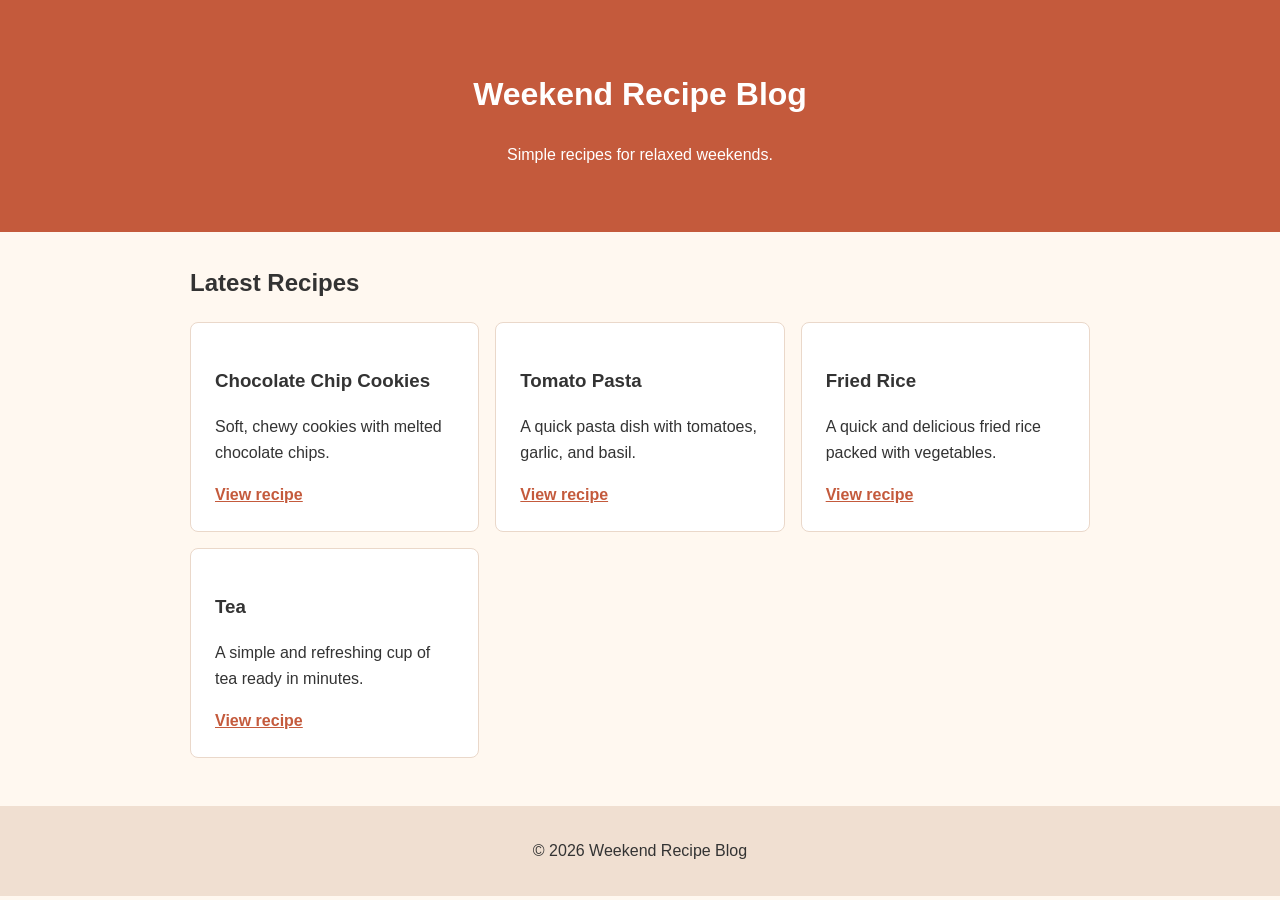
==== index.html @ 12c920a9 "Resolve recipe conflict" ====
<!DOCTYPE html>
<html lang="en">
<head>
  <meta charset="UTF-8">
  <meta name="viewport" content="width=device-width, initial-scale=1.0">
  <title>Weekend Recipe Blog</title>
  <link rel="stylesheet" href="styles.css">
</head>
<body>
  <header>
    <h1>Weekend Recipe Blog</h1>
    <p>Simple recipes for relaxed weekends.</p>
  </header>

  <main>
    <h2>Latest Recipes</h2>

    <section class="recipe-list">
      <article class="recipe-card">
        <h3>Chocolate Chip Cookies</h3>
        <p>Soft, chewy cookies with melted chocolate chips.</p>
        <a href="recipes/chocolate-chip-cookies.html">View recipe</a>
      </article>

      <article class="recipe-card">
        <h3>Tomato Pasta</h3>
        <p>A quick pasta dish with tomatoes, garlic, and basil.</p>
        <a href="recipes/tomato-pasta.html">View recipe</a>
      </article>
      <article class="recipe-card">
        <h3>Fried Rice</h3>
        <p>A quick and delicious fried rice packed with vegetables.</p>
        <a href="recipes/fried-rice.html">View recipe</a>
      </article>

      <article class="recipe-card">
        <h3>Tea</h3>
        <p>A simple and refreshing cup of tea ready in minutes.</p>
        <a href="recipes/tea.html">View recipe</a>
      </article>
    </section>
  </main>

  <footer>
    <p>&copy; 2026 Weekend Recipe Blog</p>
  </footer>
</body>
</html>
---- styles.css ----
body {
  margin: 0;
  font-family: Arial, sans-serif;
  line-height: 1.6;
  color: #333;
  background: #fff8f0;
}

header {
  padding: 3rem 1rem;
  text-align: center;
  color: white;
  background: #c45a3c;
}

main {
  max-width: 900px;
  margin: 2rem auto;
  padding: 0 1rem;
}

.recipe-list {
  display: grid;
  grid-template-columns: repeat(auto-fit, minmax(250px, 1fr));
  gap: 1rem;
}

.recipe-card {
  padding: 1.5rem;
  background: white;
  border: 1px solid #ead8ca;
  border-radius: 8px;
}

.recipe-card a {
  color: #c45a3c;
  font-weight: bold;
}

footer {
  margin-top: 3rem;
  padding: 1rem;
  text-align: center;
  background: #f0dfd1;
}
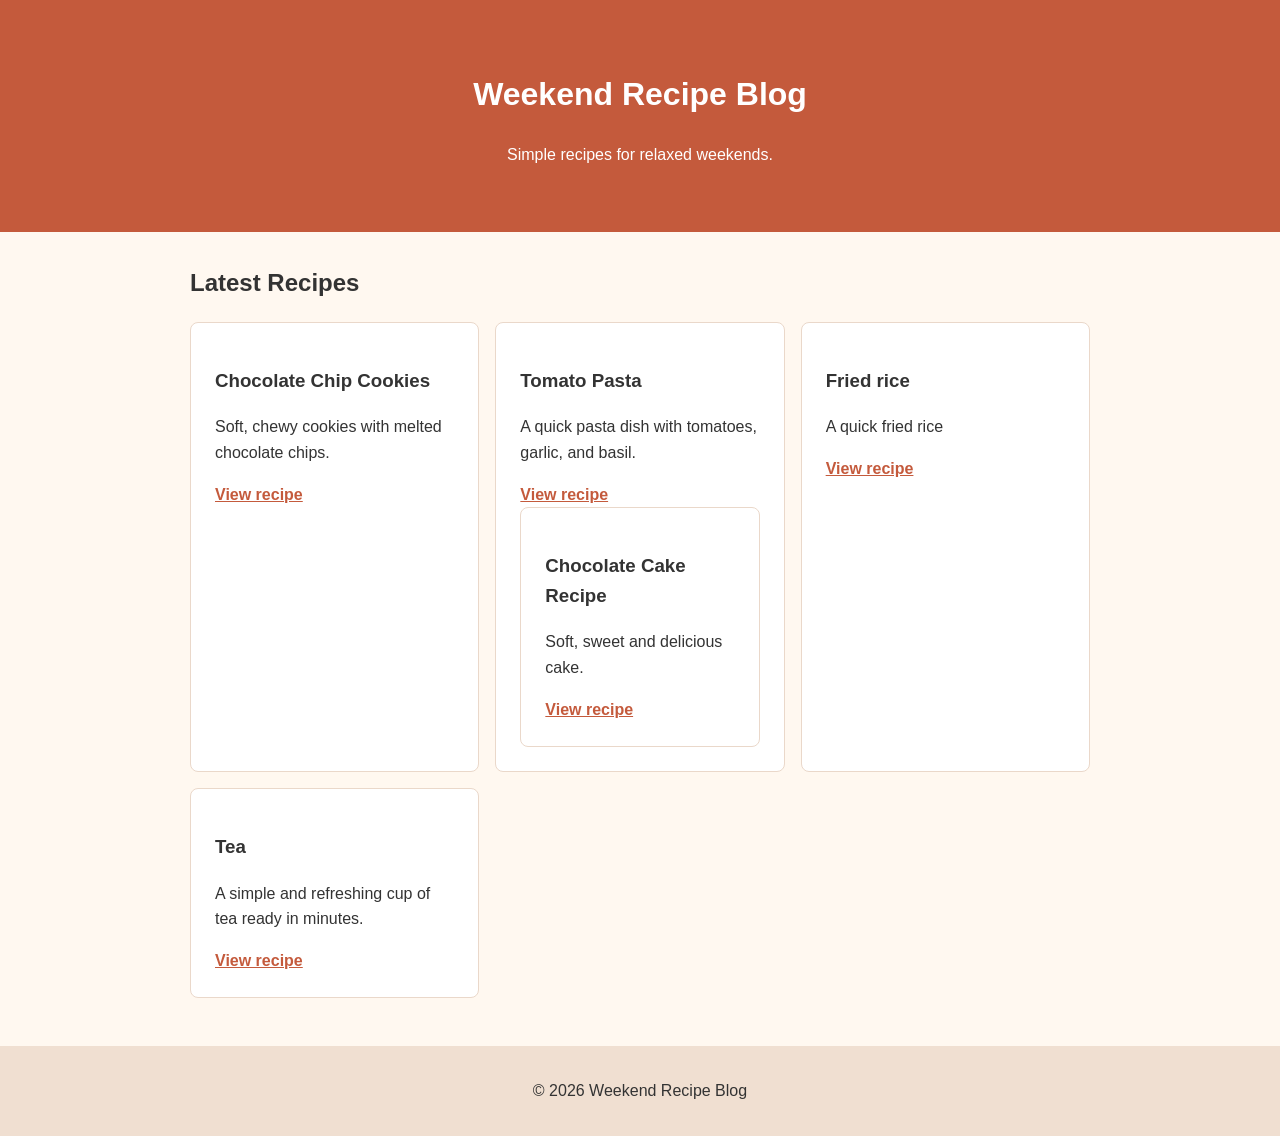
==== commit 25637025: "Merge pull request #1 from sahala-thasni/cake create an html file that containing the recipe of a ch" ====
--- a/index.html
+++ b/index.html
@@ -26,12 +26,19 @@
         <h3>Tomato Pasta</h3>
         <p>A quick pasta dish with tomatoes, garlic, and basil.</p>
         <a href="recipes/tomato-pasta.html">View recipe</a>
+
+      <article class="recipe-card">
+        <h3>Chocolate Cake Recipe</h3>
+        <p>Soft, sweet and delicious cake.</p>
+        <a href="recipes/chocolate-chip.html">View recipe</a>
+      </article>
       </article>
       <article class="recipe-card">
-        <h3>Fried Rice</h3>
-        <p>A quick and delicious fried rice packed with vegetables.</p>
+        <h3>Fried rice</h3>
+        <p>A quick fried rice</p>
         <a href="recipes/fried-rice.html">View recipe</a>
       </article>
+
 
       <article class="recipe-card">
         <h3>Tea</h3>
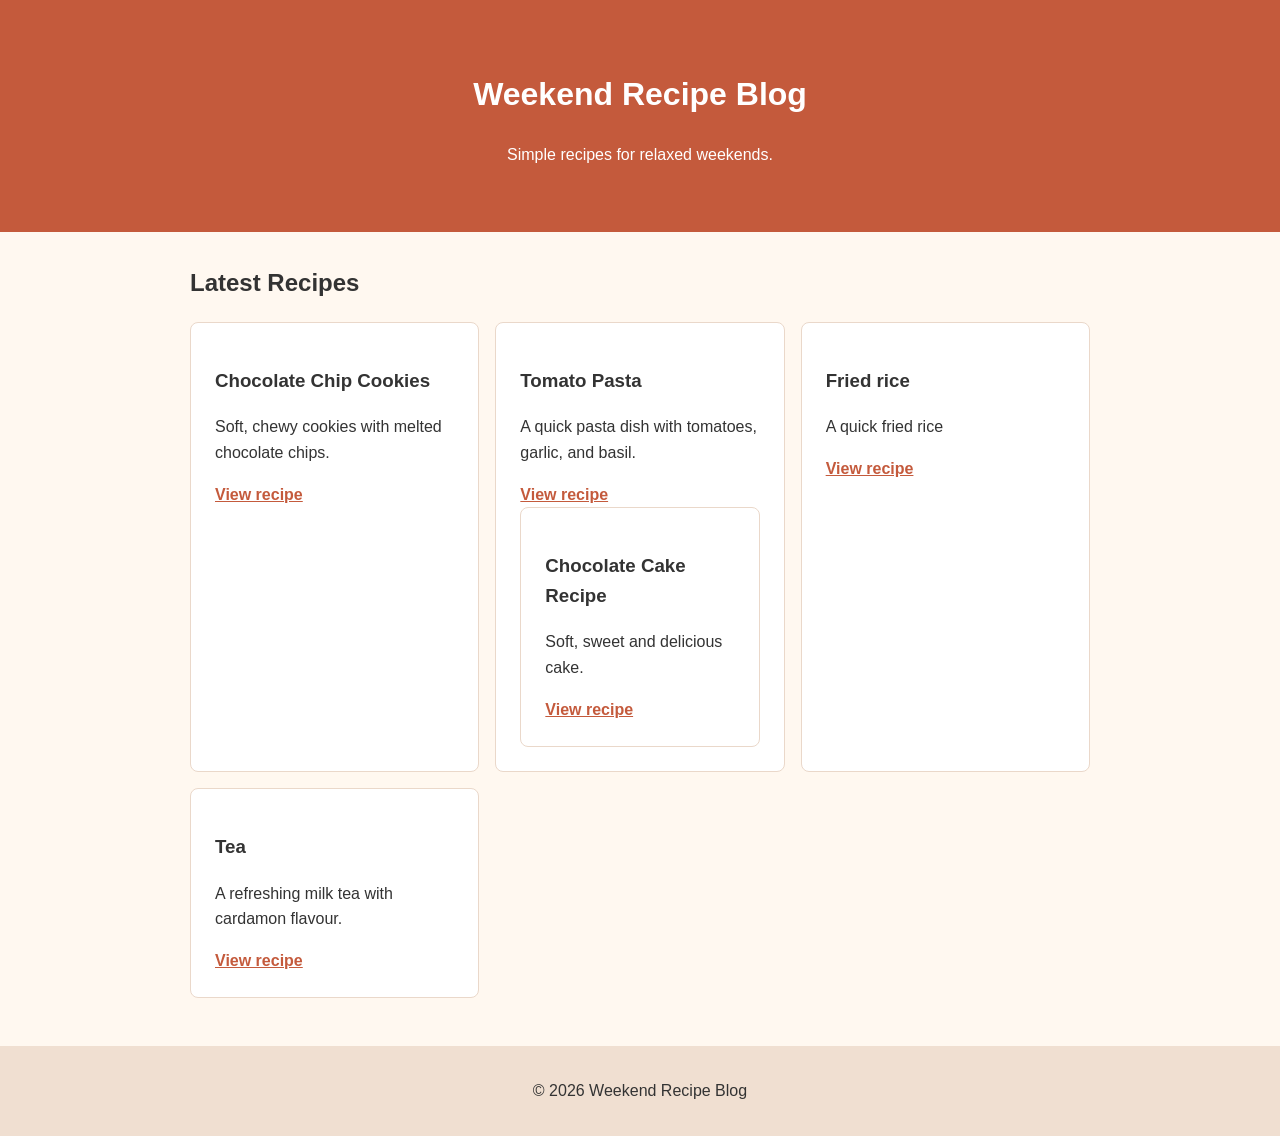
==== commit 0a34f246: "Merge pull request #3 from Ziyad-Firos/main Add tea recipe HTML file" ====
--- a/index.html
+++ b/index.html
@@ -42,7 +42,7 @@
 
       <article class="recipe-card">
         <h3>Tea</h3>
-        <p>A simple and refreshing cup of tea ready in minutes.</p>
+        <p>A refreshing milk tea with cardamon flavour.</p>
         <a href="recipes/tea.html">View recipe</a>
       </article>
     </section>
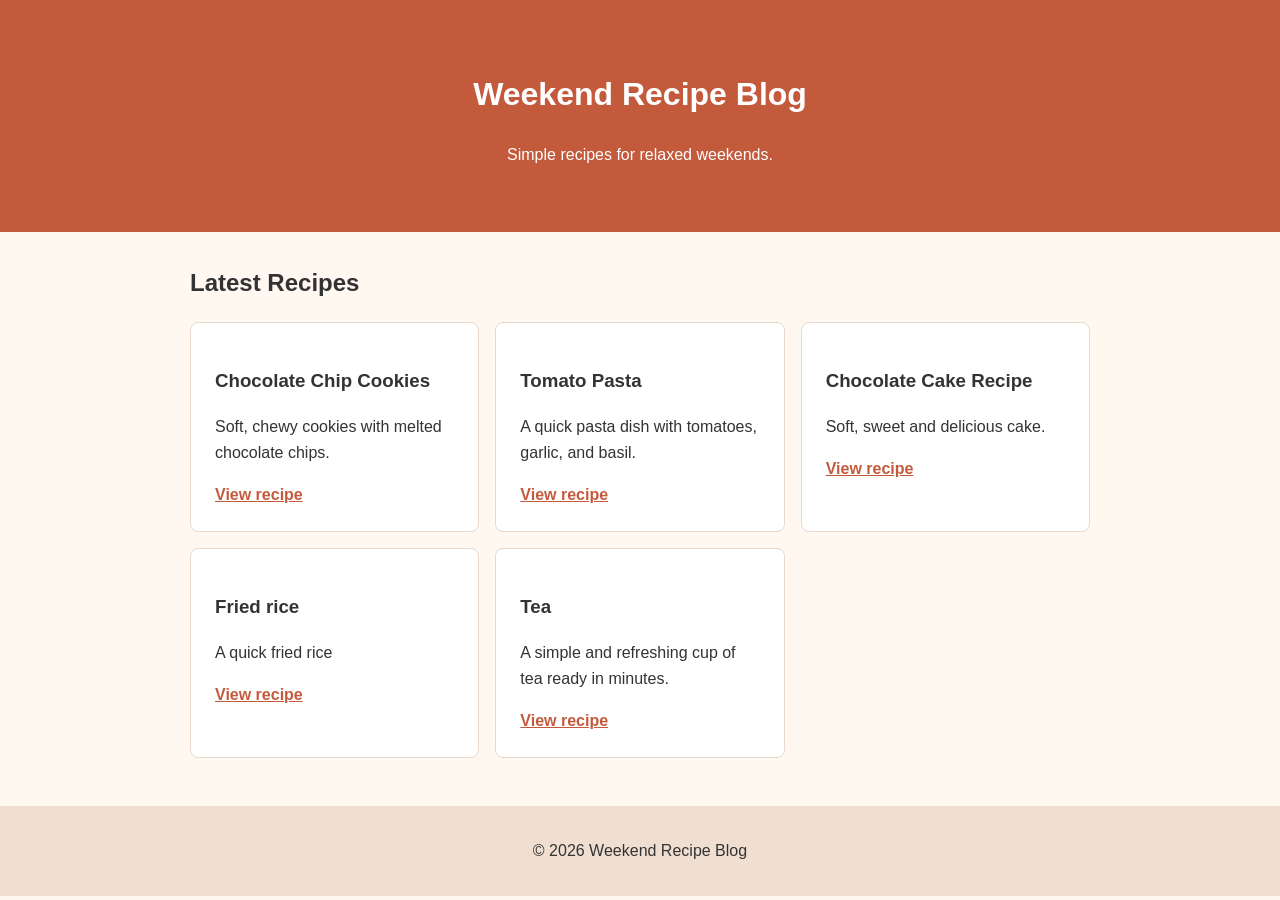
==== commit a5c945f1: "chocolat cookie modified" ====
--- a/index.html
+++ b/index.html
@@ -26,11 +26,11 @@
         <h3>Tomato Pasta</h3>
         <p>A quick pasta dish with tomatoes, garlic, and basil.</p>
         <a href="recipes/tomato-pasta.html">View recipe</a>
-
+      </article>
       <article class="recipe-card">
         <h3>Chocolate Cake Recipe</h3>
         <p>Soft, sweet and delicious cake.</p>
-        <a href="recipes/chocolate-chip.html">View recipe</a>
+        <a href="recipes/chocolate-chip-cookies.html">View recipe</a>
       </article>
       </article>
       <article class="recipe-card">
@@ -42,7 +42,7 @@
 
       <article class="recipe-card">
         <h3>Tea</h3>
-        <p>A refreshing milk tea with cardamon flavour.</p>
+        <p>A simple and refreshing cup of tea ready in minutes.</p>
         <a href="recipes/tea.html">View recipe</a>
       </article>
     </section>
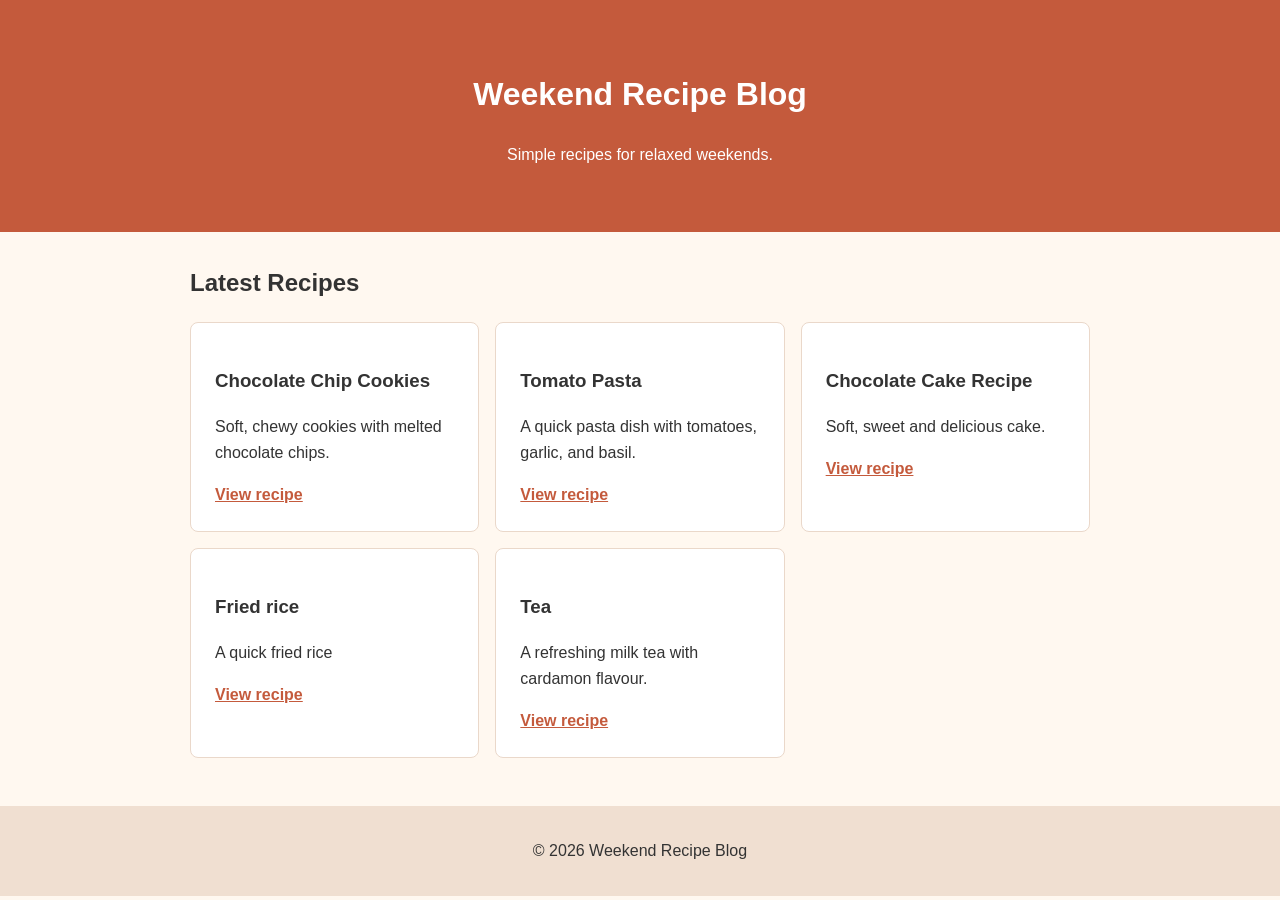
==== commit 1e7372c9: "Merge pull request #11 from amithp567/edit/cake chocolat cookie modified" ====
--- a/index.html
+++ b/index.html
@@ -42,7 +42,7 @@
 
       <article class="recipe-card">
         <h3>Tea</h3>
-        <p>A simple and refreshing cup of tea ready in minutes.</p>
+        <p>A refreshing milk tea with cardamon flavour.</p>
         <a href="recipes/tea.html">View recipe</a>
       </article>
     </section>
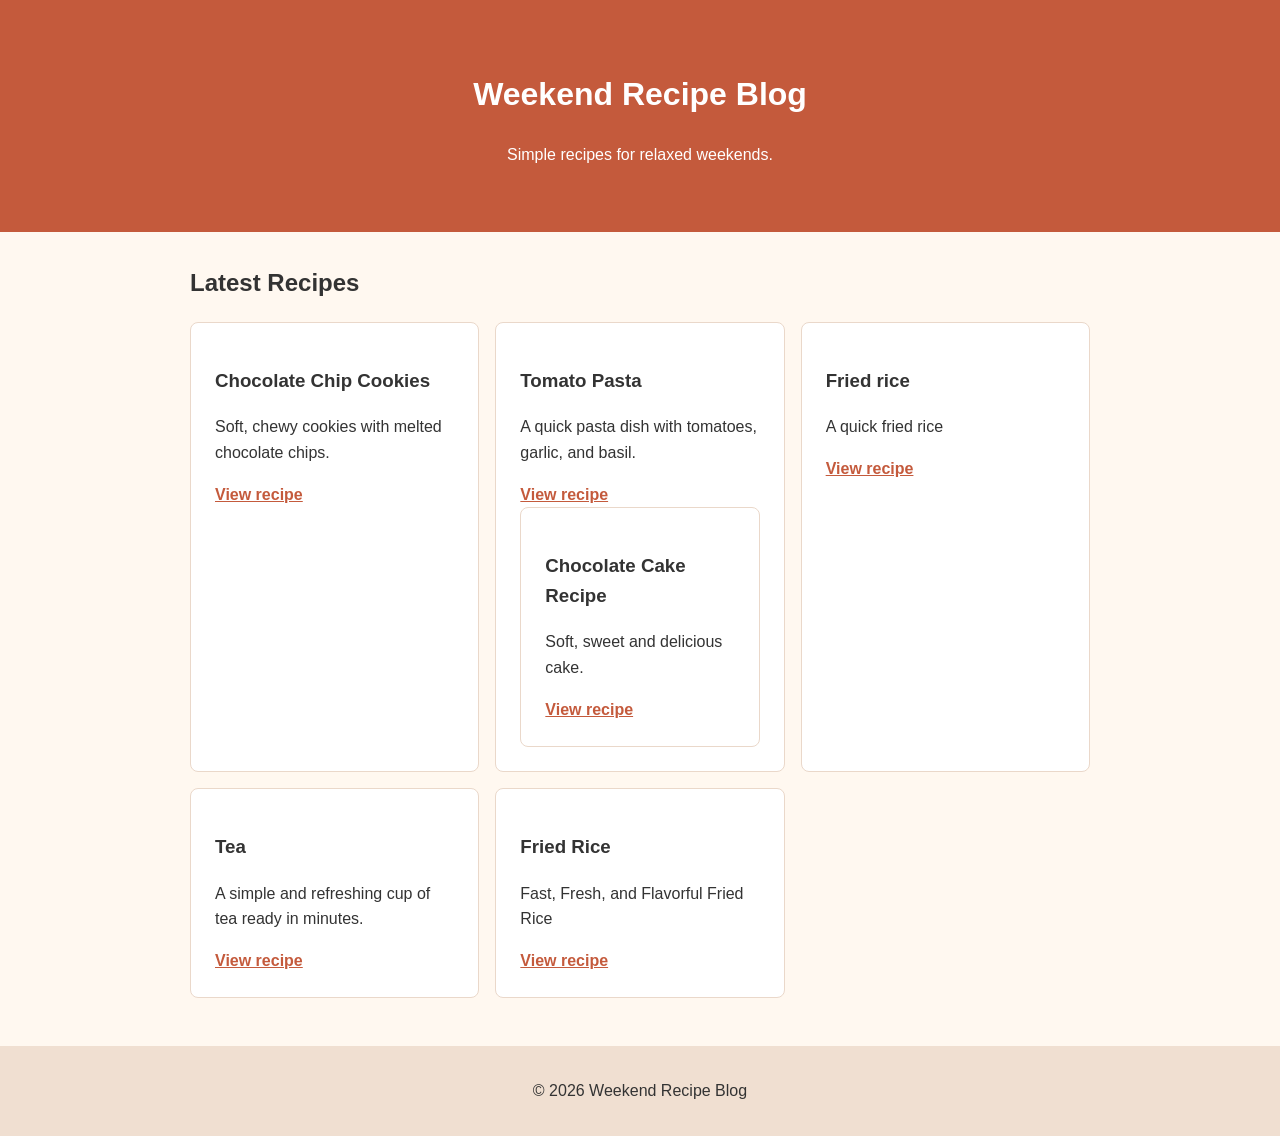
==== commit 5597fc41: "conflit resolved" ====
--- a/index.html
+++ b/index.html
@@ -26,11 +26,11 @@
         <h3>Tomato Pasta</h3>
         <p>A quick pasta dish with tomatoes, garlic, and basil.</p>
         <a href="recipes/tomato-pasta.html">View recipe</a>
-      </article>
+
       <article class="recipe-card">
         <h3>Chocolate Cake Recipe</h3>
         <p>Soft, sweet and delicious cake.</p>
-        <a href="recipes/chocolate-chip-cookies.html">View recipe</a>
+        <a href="recipes/chocolate-chip.html">View recipe</a>
       </article>
       </article>
       <article class="recipe-card">
@@ -42,9 +42,16 @@
 
       <article class="recipe-card">
         <h3>Tea</h3>
-        <p>A refreshing milk tea with cardamon flavour.</p>
+        <p>A simple and refreshing cup of tea ready in minutes.</p>
         <a href="recipes/tea.html">View recipe</a>
       </article>
+
+      <article class="recipe-card">
+        <h3>Fried Rice</h3>
+        <p>Fast, Fresh, and Flavorful Fried Rice</p>
+        <a href="recipes/fried-rice.html">View recipe</a>
+      </article>
+
     </section>
   </main>
 
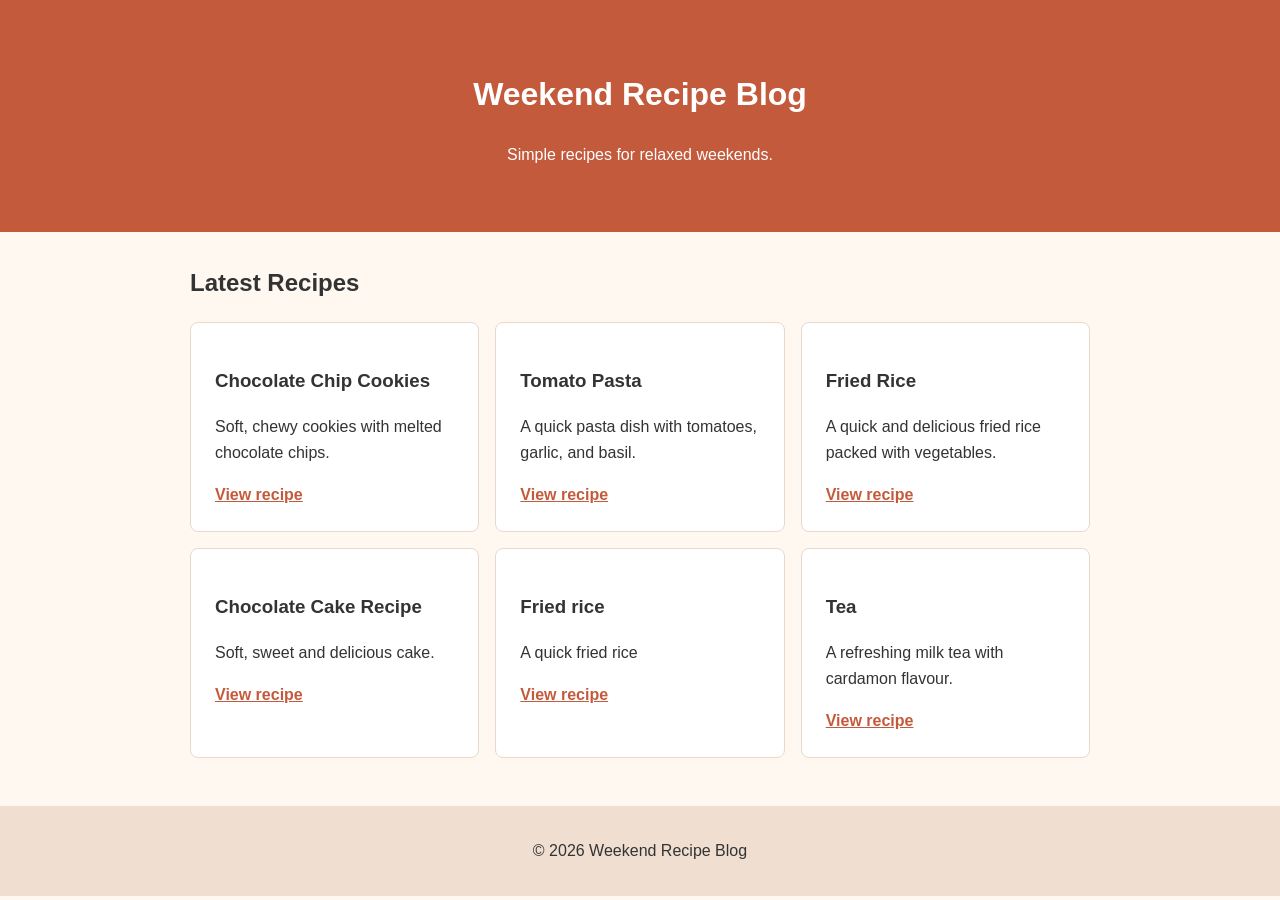
==== commit e598ef17: "Merge branch 'main' into add-fried-rice-recipe" ====
--- a/index.html
+++ b/index.html
@@ -26,11 +26,17 @@
         <h3>Tomato Pasta</h3>
         <p>A quick pasta dish with tomatoes, garlic, and basil.</p>
         <a href="recipes/tomato-pasta.html">View recipe</a>
+      </article>
+      <article class="recipe-card">
+        <h3>Fried Rice</h3>
+        <p>A quick and delicious fried rice packed with vegetables.</p>
+        <a href="recipes/fried-rice.html">View recipe</a>
+      </article>
 
-      <article class="recipe-card">
+     <article class="recipe-card">
         <h3>Chocolate Cake Recipe</h3>
         <p>Soft, sweet and delicious cake.</p>
-        <a href="recipes/chocolate-chip.html">View recipe</a>
+        <a href="recipes/chocolate-chip-cookies.html">View recipe</a>
       </article>
       </article>
       <article class="recipe-card">
@@ -42,16 +48,9 @@
 
       <article class="recipe-card">
         <h3>Tea</h3>
-        <p>A simple and refreshing cup of tea ready in minutes.</p>
+        <p>A refreshing milk tea with cardamon flavour.</p>
         <a href="recipes/tea.html">View recipe</a>
       </article>
-
-      <article class="recipe-card">
-        <h3>Fried Rice</h3>
-        <p>Fast, Fresh, and Flavorful Fried Rice</p>
-        <a href="recipes/fried-rice.html">View recipe</a>
-      </article>
-
     </section>
   </main>
 
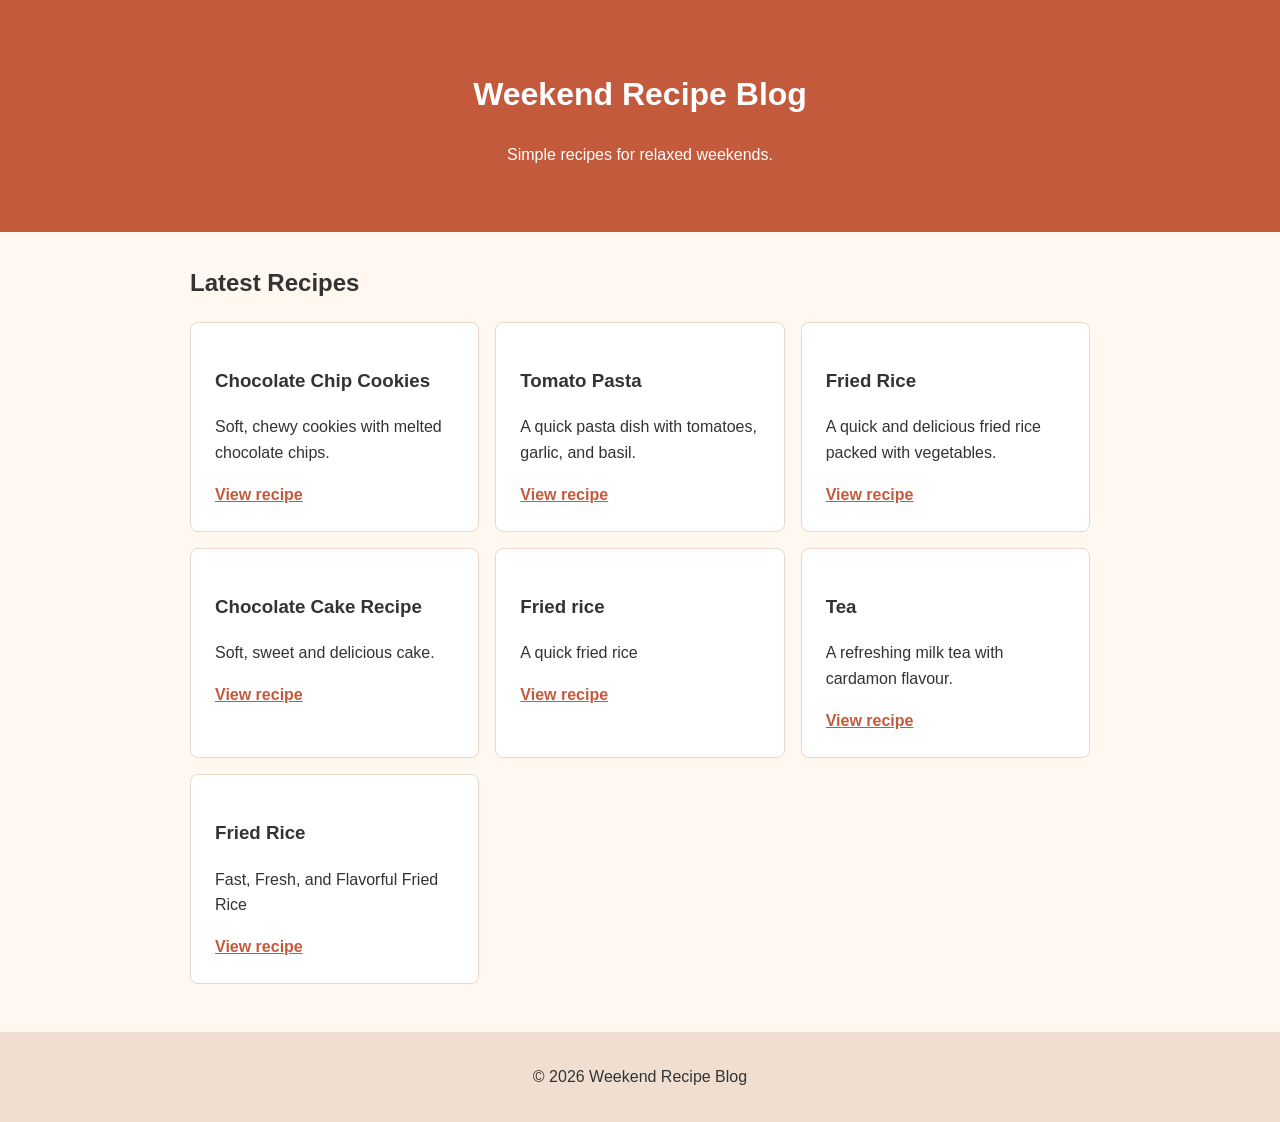
==== commit 4712c800: "Merge branch 'main' into fried_rice" ====
--- a/index.html
+++ b/index.html
@@ -51,6 +51,13 @@
         <p>A refreshing milk tea with cardamon flavour.</p>
         <a href="recipes/tea.html">View recipe</a>
       </article>
+
+      <article class="recipe-card">
+        <h3>Fried Rice</h3>
+        <p>Fast, Fresh, and Flavorful Fried Rice</p>
+        <a href="recipes/fried-rice.html">View recipe</a>
+      </article>
+
     </section>
   </main>
 
--- a/styles.css
+++ b/styles.css
@@ -43,3 +43,11 @@
   text-align: center;
   background: #f0dfd1;
 }
+.recipe-image {
+  width: 250px;
+  height: 170px;
+  object-fit: cover;
+  display: block;
+  margin: 20px auto;
+  border-radius: 10px;
+}
